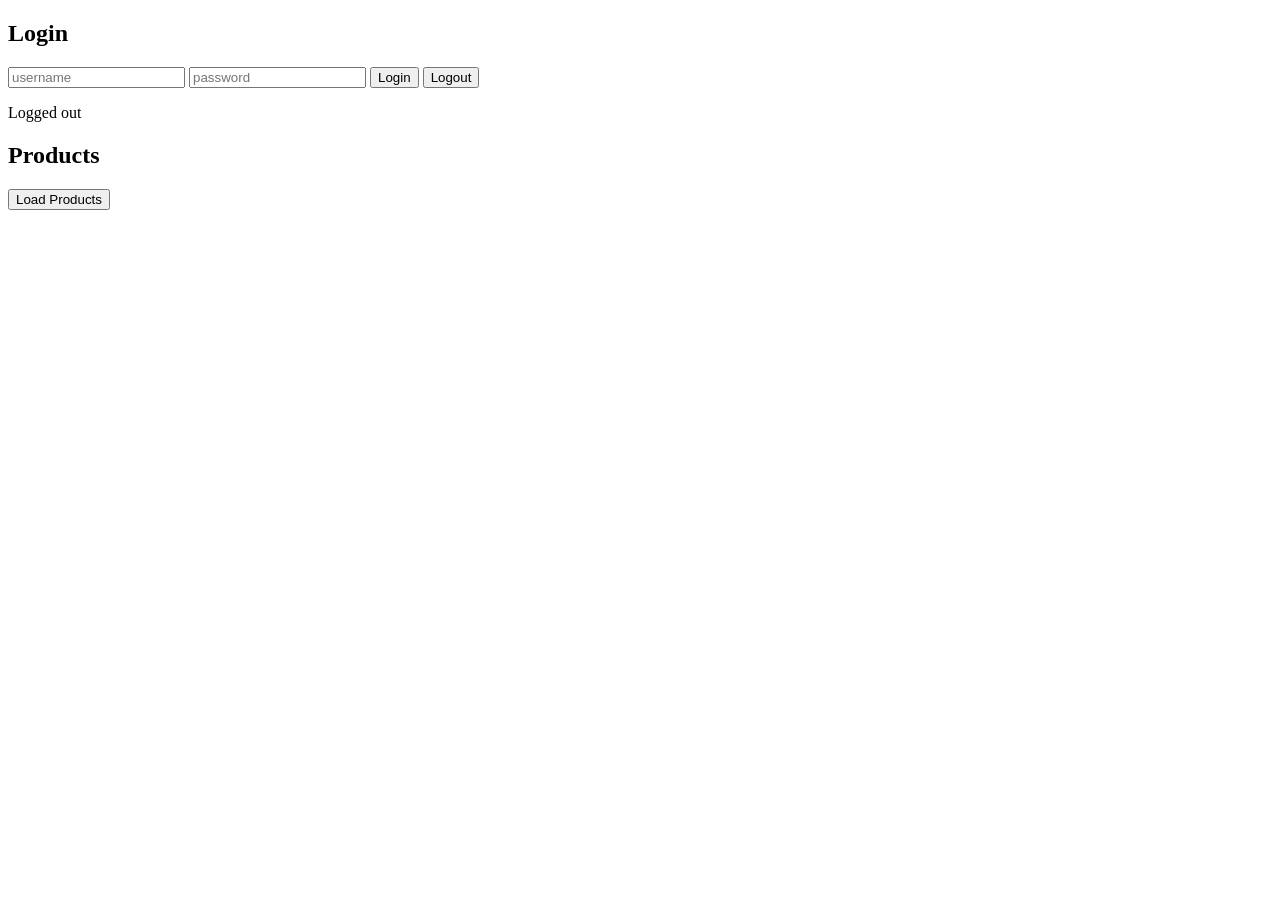
==== inventory-frontend/index.html @ 8918d330 "Updating" ====
<!DOCTYPE html>
<html>
<head>
    <title>Inventory App</title>
</head>
<body>

<h2>Login</h2>
<input id="username" placeholder="username">
<input id="password" placeholder="password" type="password">
<button onclick="login()">Login</button>
<button onclick="logout()">Logout</button>


<p id="status"></p>

<div id="productSection">
    <h2>Products</h2>

    <div id="adminControls">
        <h3>Create Product</h3>
        <input id="name" placeholder="Name">
        <input id="price" placeholder="Price" type="number">
        <input id="quantity" placeholder="Quantity" type="number">
        <button onclick="createProduct()">Create</button>
    </div>

    <button onclick="getProducts()">Load Products</button>
    <ul id="products"></ul>
</div>

<script>
    let token = localStorage.getItem("token") || "";

    if (token) {
        document.getElementById("status").innerText = "Already logged in";
    } else {
        document.getElementById("status").innerText = "Logged out";
    }

    updateUIForRole();

    // LOGIN
    async function login() {
        const res = await fetch("https://inventory-management-api-4lge.onrender.com/auth/login", {
            method: "POST",
            headers: {"Content-Type": "application/json"},
            body: JSON.stringify({
                username: document.getElementById("username").value,
                password: document.getElementById("password").value
            })
        });

        const data = await res.json();

        if (data.token) {
            token = data.token;
            localStorage.setItem("token", token);
            document.getElementById("status").innerText = "Logged in";
            console.log("Token:", token);

            updateUIForRole();
            getProducts();
        }
    }

    function logout() {
        localStorage.removeItem("token");
        token = "";
        document.getElementById("status").innerText = "Logged out";


        document.getElementById("products").innerHTML = "";
    }

    // GET PRODUCTS
    async function getProducts() {
        const res = await fetch("https://inventory-management-api-4lge.onrender.com/products", {
            headers: {
                "Authorization": "Bearer " + token
            }
        });

        if (res.status === 401 || res.status === 403) {
            alert("Unauthorized");
            return;
        }

        const data = await res.json();

        const list = document.getElementById("products");
        list.innerHTML = "";

        const role = getRoleFromToken();

        data.forEach(p => {
            const li = document.createElement("li");

            let deleteButton = "";

            if (role === "ROLE_ADMIN") {
                deleteButton = `<button onclick="deleteProduct(${p.id})">Delete</button>`;
            }

            li.innerHTML = `
                <strong>${p.name}</strong><br>
                ID: ${p.id}<br>
                Price: $${p.price}<br>
                Quantity: ${p.quantity}<br>
                ${deleteButton}
                <hr>
            `;

            list.appendChild(li);
        });
    }

    async function createProduct() {
        const res = await fetch("https://inventory-management-api-4lge.onrender.com/products", {
            method: "POST",
            headers: {
                "Content-Type": "application/json",
                "Authorization": "Bearer " + token
            },
            body: JSON.stringify({
                name: document.getElementById("name").value,
                price: parseFloat(document.getElementById("price").value),
                quantity: parseInt(document.getElementById("quantity").value)
            })
        });

        if (res.ok) {
            alert("Product created");
            getProducts(); // refresh list
        } else {
            alert("Failed to create");
        }
    }

    async function deleteProduct(id) {
        const res = await fetch(`https://inventory-management-api-4lge.onrender.com/products/${id}`, {
            method: "DELETE",
            headers: {
                "Authorization": "Bearer " + token
            }
        });

        if (res.ok) {
            alert("Deleted");
            getProducts();
        } else {
            alert("Delete failed");
        }
    }

    function getRoleFromToken() {
        if (!token) return null;

        const payload = JSON.parse(atob(token.split('.')[1]));
        return payload.role;
    }

    function updateUIForRole() {
        const role = getRoleFromToken();
        const controls = document.getElementById("adminControls");

        if (role === "ROLE_ADMIN") {
            controls.style.display = "block";
        } else {
            controls.style.display = "none";
        }
    }
</script>

</body>
</html>
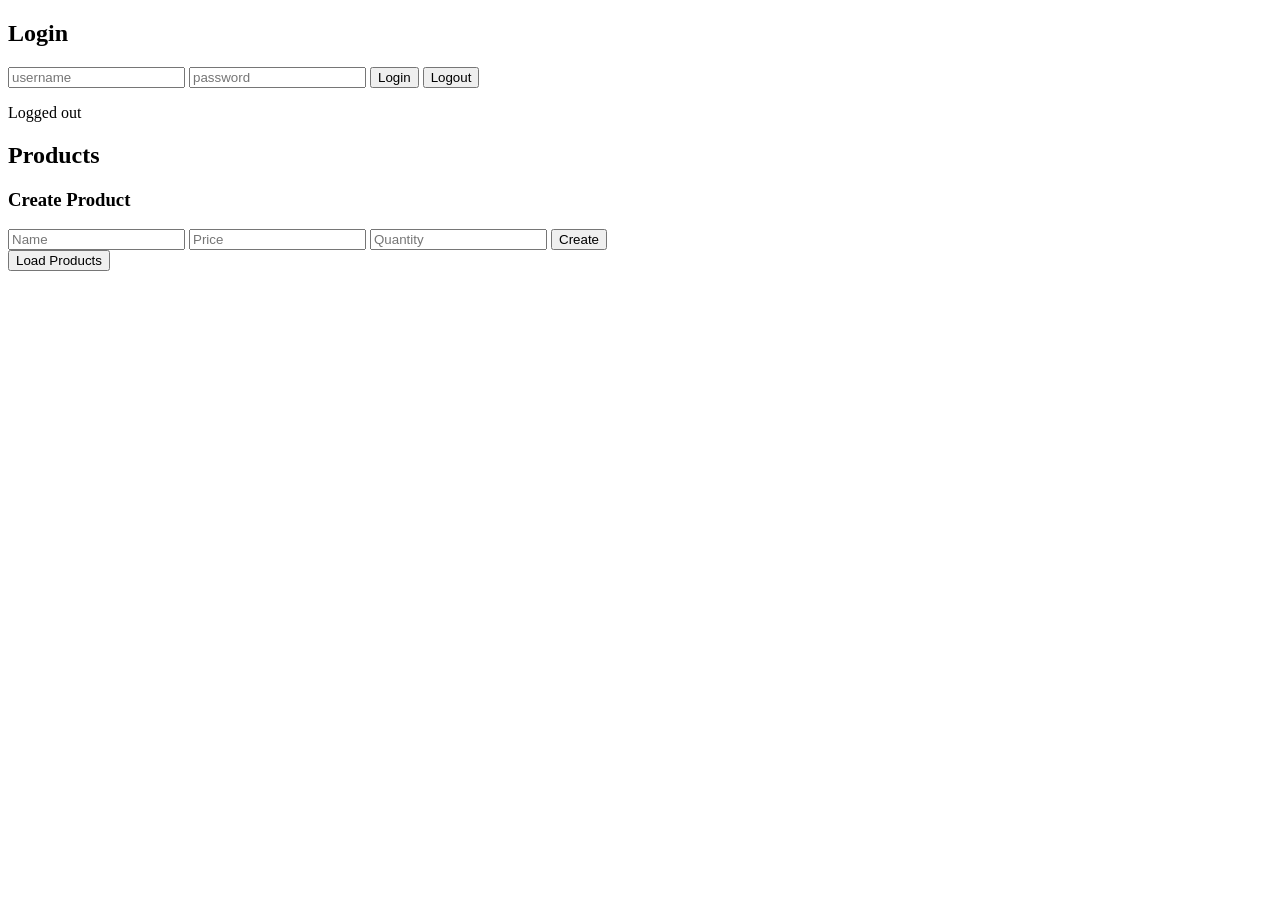
==== commit f5ce699a: "Updated hard coded domain" ====
--- a/inventory-frontend/index.html
+++ b/inventory-frontend/index.html
@@ -38,11 +38,11 @@
         document.getElementById("status").innerText = "Logged out";
     }
 
-    updateUIForRole();
+    const BASE_URL = "https://inventory-management-api-4lge.onrender.com";
 
     // LOGIN
     async function login() {
-        const res = await fetch("https://inventory-management-api-4lge.onrender.com/auth/login", {
+        const res = await fetch(`${BASE_URL}/auth/login`, {
             method: "POST",
             headers: {"Content-Type": "application/json"},
             body: JSON.stringify({
@@ -75,7 +75,7 @@
 
     // GET PRODUCTS
     async function getProducts() {
-        const res = await fetch("https://inventory-management-api-4lge.onrender.com/products", {
+        const res = await fetch(`${BASE_URL}/products`, {
             headers: {
                 "Authorization": "Bearer " + token
             }
@@ -87,6 +87,8 @@
         }
 
         const data = await res.json();
+
+        console.log("DATA:", data);
 
         const list = document.getElementById("products");
         list.innerHTML = "";
@@ -116,7 +118,7 @@
     }
 
     async function createProduct() {
-        const res = await fetch("https://inventory-management-api-4lge.onrender.com/products", {
+        const res = await fetch(`${BASE_URL}/products`, {
             method: "POST",
             headers: {
                 "Content-Type": "application/json",
@@ -138,7 +140,7 @@
     }
 
     async function deleteProduct(id) {
-        const res = await fetch(`https://inventory-management-api-4lge.onrender.com/products/${id}`, {
+        const res = await fetch(`${BASE_URL}/products/${id}`, {
             method: "DELETE",
             headers: {
                 "Authorization": "Bearer " + token
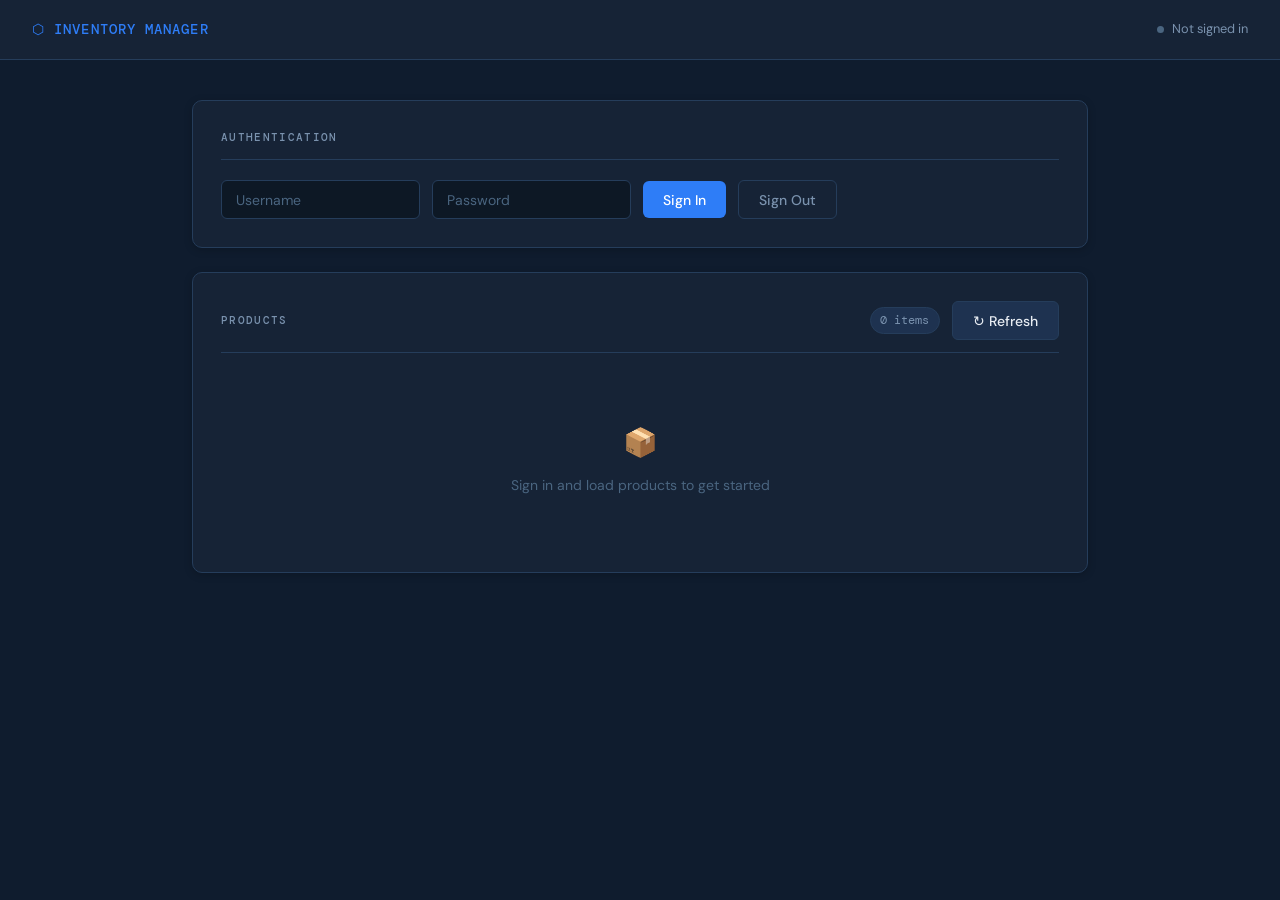
==== commit 078f3134: "Overhauled frontend: Minimal Design" ====
--- a/inventory-frontend/index.html
+++ b/inventory-frontend/index.html
@@ -1,118 +1,538 @@
 <!DOCTYPE html>
 <html>
 <head>
-    <title>Inventory App</title>
+    <title>Inventory Manager</title>
+    <link href="https://fonts.googleapis.com/css2?family=DM+Sans:wght@300;400;500;600&family=DM+Mono:wght@400;500&display=swap"
+          rel="stylesheet">
+    <style>
+        *, *::before, *::after {
+            box-sizing: border-box;
+            margin: 0;
+            padding: 0;
+        }
+
+        :root {
+            --navy: #0f1c2e;
+            --navy-mid: #162336;
+            --navy-light: #1e3250;
+            --border: #253d5b;
+            --accent: #2e7df7;
+            --accent-hover: #1a6be0;
+            --accent-soft: rgba(46, 125, 247, 0.1);
+            --text: #e8edf3;
+            --text-muted: #7a92ae;
+            --text-dim: #4a6580;
+            --danger: #e05252;
+            --danger-soft: rgba(224, 82, 82, 0.1);
+            --success: #3ecf8e;
+            --white: #ffffff;
+            --input-bg: #0d1825;
+            --shadow: 0 4px 24px rgba(0, 0, 0, 0.4);
+            --shadow-sm: 0 2px 8px rgba(0, 0, 0, 0.2);
+        }
+
+        body {
+            font-family: 'DM Sans', sans-serif;
+            background-color: var(--navy);
+            color: var(--text);
+            min-height: 100vh;
+            line-height: 1.6;
+        }
+
+        /* TOP NAV */
+        header {
+            background: var(--navy-mid);
+            border-bottom: 1px solid var(--border);
+            padding: 0 2rem;
+            display: flex;
+            align-items: center;
+            justify-content: space-between;
+            height: 60px;
+            position: sticky;
+            top: 0;
+            z-index: 100;
+        }
+
+        .brand {
+            font-family: 'DM Mono', monospace;
+            font-size: 0.85rem;
+            font-weight: 500;
+            color: var(--accent);
+            letter-spacing: 0.08em;
+            text-transform: uppercase;
+        }
+
+        .nav-status {
+            display: flex;
+            align-items: center;
+            gap: 0.5rem;
+            font-size: 0.8rem;
+            color: var(--text-muted);
+        }
+
+        .status-dot {
+            width: 7px;
+            height: 7px;
+            border-radius: 50%;
+            background: var(--text-dim);
+            transition: background 0.3s;
+        }
+
+        .status-dot.active {
+            background: var(--success);
+        }
+
+        /* MAIN LAYOUT */
+        main {
+            max-width: 960px;
+            margin: 0 auto;
+            padding: 2.5rem 2rem;
+        }
+
+        /* CARD */
+        .card {
+            background: var(--navy-mid);
+            border: 1px solid var(--border);
+            border-radius: 10px;
+            padding: 1.75rem;
+            margin-bottom: 1.5rem;
+            box-shadow: var(--shadow-sm);
+        }
+
+        .card-title {
+            font-size: 0.7rem;
+            font-family: 'DM Mono', monospace;
+            font-weight: 500;
+            color: var(--text-muted);
+            letter-spacing: 0.12em;
+            text-transform: uppercase;
+            margin-bottom: 1.25rem;
+            padding-bottom: 0.75rem;
+            border-bottom: 1px solid var(--border);
+        }
+
+        /* FORM ELEMENTS */
+        .form-row {
+            display: flex;
+            gap: 0.75rem;
+            align-items: center;
+            flex-wrap: wrap;
+        }
+
+        input {
+            background: var(--input-bg);
+            border: 1px solid var(--border);
+            border-radius: 6px;
+            color: var(--text);
+            font-family: 'DM Sans', sans-serif;
+            font-size: 0.875rem;
+            padding: 0.6rem 0.875rem;
+            outline: none;
+            transition: border-color 0.2s, box-shadow 0.2s;
+            min-width: 140px;
+        }
+
+        input::placeholder {
+            color: var(--text-dim);
+        }
+
+        input:focus {
+            border-color: var(--accent);
+            box-shadow: 0 0 0 3px var(--accent-soft);
+        }
+
+        /* BUTTONS */
+        button {
+            font-family: 'DM Sans', sans-serif;
+            font-size: 0.875rem;
+            font-weight: 500;
+            border: none;
+            border-radius: 6px;
+            cursor: pointer;
+            padding: 0.6rem 1.25rem;
+            transition: all 0.15s;
+            white-space: nowrap;
+        }
+
+        .btn-primary {
+            background: var(--accent);
+            color: var(--white);
+        }
+
+        .btn-primary:hover {
+            background: var(--accent-hover);
+            transform: translateY(-1px);
+            box-shadow: 0 4px 12px rgba(46, 125, 247, 0.3);
+        }
+
+        .btn-secondary {
+            background: var(--navy-light);
+            color: var(--text);
+            border: 1px solid var(--border);
+        }
+
+        .btn-secondary:hover {
+            background: var(--border);
+            transform: translateY(-1px);
+        }
+
+        .btn-danger {
+            background: var(--danger-soft);
+            color: var(--danger);
+            border: 1px solid rgba(224, 82, 82, 0.2);
+            padding: 0.35rem 0.75rem;
+            font-size: 0.78rem;
+        }
+
+        .btn-danger:hover {
+            background: var(--danger);
+            color: var(--white);
+        }
+
+        .btn-ghost {
+            background: transparent;
+            color: var(--text-muted);
+            border: 1px solid var(--border);
+        }
+
+        .btn-ghost:hover {
+            color: var(--danger);
+            border-color: var(--danger);
+        }
+
+        /* PRODUCT TABLE */
+        .product-header {
+            display: flex;
+            align-items: center;
+            justify-content: space-between;
+            margin-bottom: 1.25rem;
+            padding-bottom: 0.75rem;
+            border-bottom: 1px solid var(--border);
+        }
+
+        .product-header .card-title {
+            margin-bottom: 0;
+            padding-bottom: 0;
+            border-bottom: none;
+        }
+
+        .product-count {
+            font-family: 'DM Mono', monospace;
+            font-size: 0.75rem;
+            color: var(--text-muted);
+            background: var(--navy-light);
+            padding: 0.2rem 0.6rem;
+            border-radius: 20px;
+            border: 1px solid var(--border);
+        }
+
+        #products {
+            list-style: none;
+        }
+
+        .product-item {
+            display: grid;
+            grid-template-columns: 1fr auto auto auto auto;
+            align-items: center;
+            gap: 1rem;
+            padding: 0.875rem 1rem;
+            border-radius: 7px;
+            border: 1px solid transparent;
+            transition: all 0.15s;
+            margin-bottom: 0.4rem;
+        }
+
+        .product-item:hover {
+            background: var(--navy-light);
+            border-color: var(--border);
+        }
+
+        .product-name {
+            font-weight: 500;
+            font-size: 0.9rem;
+            color: var(--text);
+        }
+
+        .product-id {
+            font-family: 'DM Mono', monospace;
+            font-size: 0.72rem;
+            color: var(--text-dim);
+        }
+
+        .product-meta {
+            font-size: 0.8rem;
+            color: var(--text-muted);
+            font-family: 'DM Mono', monospace;
+            text-align: right;
+        }
+
+        .product-price {
+            color: var(--success);
+            font-weight: 500;
+        }
+
+        .product-qty {
+            color: var(--text-muted);
+        }
+
+        .product-category {
+            font-size: 0.72rem;
+            background: var(--accent-soft);
+            color: var(--accent);
+            padding: 0.2rem 0.6rem;
+            border-radius: 20px;
+            border: 1px solid rgba(46, 125, 247, 0.2);
+            white-space: nowrap;
+        }
+
+        /* EMPTY STATE */
+        .empty-state {
+            text-align: center;
+            padding: 3rem 1rem;
+            color: var(--text-dim);
+            font-size: 0.875rem;
+        }
+
+        .empty-state span {
+            display: block;
+            font-size: 1.75rem;
+            margin-bottom: 0.5rem;
+        }
+
+        /* DIVIDER */
+        .divider {
+            height: 1px;
+            background: var(--border);
+            margin: 1.5rem 0;
+        }
+
+        /* ADMIN BADGE */
+        .admin-badge {
+            font-size: 0.68rem;
+            font-family: 'DM Mono', monospace;
+            background: rgba(255, 180, 0, 0.1);
+            color: #f5a623;
+            border: 1px solid rgba(245, 166, 35, 0.25);
+            padding: 0.15rem 0.5rem;
+            border-radius: 4px;
+            letter-spacing: 0.06em;
+            text-transform: uppercase;
+        }
+
+        /* TOAST */
+        #toast {
+            position: fixed;
+            bottom: 2rem;
+            right: 2rem;
+            background: var(--navy-light);
+            border: 1px solid var(--border);
+            border-radius: 8px;
+            padding: 0.75rem 1.25rem;
+            font-size: 0.85rem;
+            color: var(--text);
+            box-shadow: var(--shadow);
+            opacity: 0;
+            transform: translateY(10px);
+            transition: all 0.25s;
+            pointer-events: none;
+            z-index: 999;
+        }
+
+        #toast.show {
+            opacity: 1;
+            transform: translateY(0);
+        }
+
+        #toast.success {
+            border-left: 3px solid var(--success);
+        }
+
+        #toast.error {
+            border-left: 3px solid var(--danger);
+        }
+
+        /* RESPONSIVE */
+        @media (max-width: 600px) {
+            .product-item {
+                grid-template-columns: 1fr auto;
+            }
+
+            .product-meta {
+                display: none;
+            }
+
+            .form-row {
+                flex-direction: column;
+                align-items: stretch;
+            }
+
+            input {
+                min-width: unset;
+                width: 100%;
+            }
+        }
+    </style>
 </head>
 <body>
 
-<h2>Login</h2>
-<input id="username" placeholder="username">
-<input id="password" placeholder="password" type="password">
-<button onclick="login()">Login</button>
-<button onclick="logout()">Logout</button>
-
-
-<p id="status"></p>
-
-<div id="productSection">
-    <h2>Products</h2>
-
-    <div id="adminControls">
-        <h3>Create Product</h3>
-        <input id="name" placeholder="Name">
-        <input id="price" placeholder="Price" type="number">
-        <input id="quantity" placeholder="Quantity" type="number">
-        <button onclick="createProduct()">Create</button>
+<header>
+    <div class="brand">⬡ Inventory Manager</div>
+    <div class="nav-status">
+        <div class="status-dot" id="statusDot"></div>
+        <span id="status">Not signed in</span>
     </div>
-
-    <button onclick="getProducts()">Load Products</button>
-    <ul id="products"></ul>
-</div>
+</header>
+
+<main>
+
+    <!-- AUTH CARD -->
+    <div class="card">
+        <div class="card-title">Authentication</div>
+        <div class="form-row">
+            <input autocomplete="username" id="username" placeholder="Username">
+            <input autocomplete="current-password" id="password" placeholder="Password" type="password">
+            <button class="btn-primary" onclick="login()">Sign In</button>
+            <button class="btn-ghost" onclick="logout()">Sign Out</button>
+        </div>
+    </div>
+
+    <!-- ADMIN: CREATE PRODUCT -->
+    <div class="card" id="adminControls" style="display:none;">
+        <div class="card-title">Create Product <span class="admin-badge">Admin</span></div>
+        <div class="form-row">
+            <input id="name" placeholder="Product name">
+            <input id="price" placeholder="Price" type="number">
+            <input id="quantity" placeholder="Quantity" type="number">
+            <button class="btn-primary" onclick="createProduct()">Add Product</button>
+        </div>
+    </div>
+
+    <!-- PRODUCTS CARD -->
+    <div class="card">
+        <div class="product-header">
+            <div class="card-title">Products</div>
+            <div style="display:flex;align-items:center;gap:0.75rem;">
+                <span class="product-count" id="productCount">0 items</span>
+                <button class="btn-secondary" onclick="getProducts()">↻ Refresh</button>
+            </div>
+        </div>
+        <ul id="products">
+            <div class="empty-state">
+                <span>📦</span>
+                Sign in and load products to get started
+            </div>
+        </ul>
+    </div>
+
+</main>
+
+<div id="toast"></div>
 
 <script>
+    const BASE_URL = "https://inventory-management-api-4lge.onrender.com";
+
     let token = localStorage.getItem("token") || "";
 
+    function showToast(msg, type = "success") {
+        const toast = document.getElementById("toast");
+        toast.textContent = msg;
+        toast.className = `show ${type}`;
+        setTimeout(() => toast.className = "", 3000);
+    }
+
+    function setStatus(loggedIn) {
+        const dot = document.getElementById("statusDot");
+        const status = document.getElementById("status");
+        if (loggedIn) {
+            dot.classList.add("active");
+            const role = getRoleFromToken();
+            status.textContent = role === "ROLE_ADMIN" ? "Signed in · Admin" : "Signed in";
+        } else {
+            dot.classList.remove("active");
+            status.textContent = "Not signed in";
+        }
+    }
+
     if (token) {
-        document.getElementById("status").innerText = "Already logged in";
-    } else {
-        document.getElementById("status").innerText = "Logged out";
-    }
-
-    const BASE_URL = "https://inventory-management-api-4lge.onrender.com";
-
-    // LOGIN
+        setStatus(true);
+        updateUIForRole();
+        getProducts();
+    }
+
     async function login() {
-        const res = await fetch(`${BASE_URL}/auth/login`, {
-            method: "POST",
-            headers: {"Content-Type": "application/json"},
-            body: JSON.stringify({
-                username: document.getElementById("username").value,
-                password: document.getElementById("password").value
-            })
-        });
-
-        const data = await res.json();
-
-        if (data.token) {
-            token = data.token;
-            localStorage.setItem("token", token);
-            document.getElementById("status").innerText = "Logged in";
-            console.log("Token:", token);
-
-            updateUIForRole();
-            getProducts();
+        try {
+            const res = await fetch(`${BASE_URL}/auth/login`, {
+                method: "POST",
+                headers: {"Content-Type": "application/json"},
+                body: JSON.stringify({
+                    username: document.getElementById("username").value,
+                    password: document.getElementById("password").value
+                })
+            });
+
+            const data = await res.json();
+
+            if (data.token) {
+                token = data.token;
+                localStorage.setItem("token", token);
+                setStatus(true);
+                updateUIForRole();
+                getProducts();
+                showToast("Signed in successfully");
+            } else {
+                showToast("Invalid credentials", "error");
+            }
+        } catch (e) {
+            showToast("Login failed", "error");
         }
     }
 
     function logout() {
         localStorage.removeItem("token");
         token = "";
-        document.getElementById("status").innerText = "Logged out";
-
-
-        document.getElementById("products").innerHTML = "";
-    }
-
-    // GET PRODUCTS
+        setStatus(false);
+        document.getElementById("products").innerHTML = `
+            <div class="empty-state"><span>📦</span>Sign in and load products to get started</div>`;
+        document.getElementById("productCount").textContent = "0 items";
+        document.getElementById("adminControls").style.display = "none";
+        showToast("Signed out");
+    }
+
     async function getProducts() {
         const res = await fetch(`${BASE_URL}/products`, {
-            headers: {
-                "Authorization": "Bearer " + token
-            }
+            headers: {"Authorization": "Bearer " + token}
         });
 
         if (res.status === 401 || res.status === 403) {
-            alert("Unauthorized");
+            showToast("Unauthorized", "error");
             return;
         }
 
         const data = await res.json();
-
-        console.log("DATA:", data);
-
         const list = document.getElementById("products");
+        const role = getRoleFromToken();
+
+        document.getElementById("productCount").textContent = `${data.length} item${data.length !== 1 ? "s" : ""}`;
+
+        if (data.length === 0) {
+            list.innerHTML = `<div class="empty-state"><span>📦</span>No products found</div>`;
+            return;
+        }
+
         list.innerHTML = "";
-
-        const role = getRoleFromToken();
-
         data.forEach(p => {
             const li = document.createElement("li");
-
-            let deleteButton = "";
-
-            if (role === "ROLE_ADMIN") {
-                deleteButton = `<button onclick="deleteProduct(${p.id})">Delete</button>`;
-            }
-
+            li.className = "product-item";
             li.innerHTML = `
-                <strong>${p.name}</strong><br>
-                ID: ${p.id}<br>
-                Price: $${p.price}<br>
-                Quantity: ${p.quantity}<br>
-                ${deleteButton}
-                <hr>
+                <div>
+                    <div class="product-name">${p.name}</div>
+                    <div class="product-id">#${p.id}</div>
+                </div>
+                <span class="product-category">${p.categoryName || "Uncategorized"}</span>
+                <div class="product-meta product-price">$${p.price.toFixed(2)}</div>
+                <div class="product-meta product-qty">Qty: ${p.quantity}</div>
+                ${role === "ROLE_ADMIN" ? `<button class="btn-danger" onclick="deleteProduct(${p.id})">Delete</button>` : "<div></div>"}
             `;
-
             list.appendChild(li);
         });
     }
@@ -132,45 +552,40 @@
         });
 
         if (res.ok) {
-            alert("Product created");
-            getProducts(); // refresh list
+            showToast("Product created");
+            document.getElementById("name").value = "";
+            document.getElementById("price").value = "";
+            document.getElementById("quantity").value = "";
+            getProducts();
         } else {
-            alert("Failed to create");
+            showToast("Failed to create product", "error");
         }
     }
 
     async function deleteProduct(id) {
         const res = await fetch(`${BASE_URL}/products/${id}`, {
             method: "DELETE",
-            headers: {
-                "Authorization": "Bearer " + token
-            }
+            headers: {"Authorization": "Bearer " + token}
         });
 
         if (res.ok) {
-            alert("Deleted");
+            showToast("Product deleted");
             getProducts();
         } else {
-            alert("Delete failed");
+            showToast("Delete failed", "error");
         }
     }
 
     function getRoleFromToken() {
         if (!token) return null;
-
         const payload = JSON.parse(atob(token.split('.')[1]));
         return payload.role;
     }
 
     function updateUIForRole() {
         const role = getRoleFromToken();
-        const controls = document.getElementById("adminControls");
-
-        if (role === "ROLE_ADMIN") {
-            controls.style.display = "block";
-        } else {
-            controls.style.display = "none";
-        }
+        document.getElementById("adminControls").style.display =
+            role === "ROLE_ADMIN" ? "block" : "none";
     }
 </script>
 
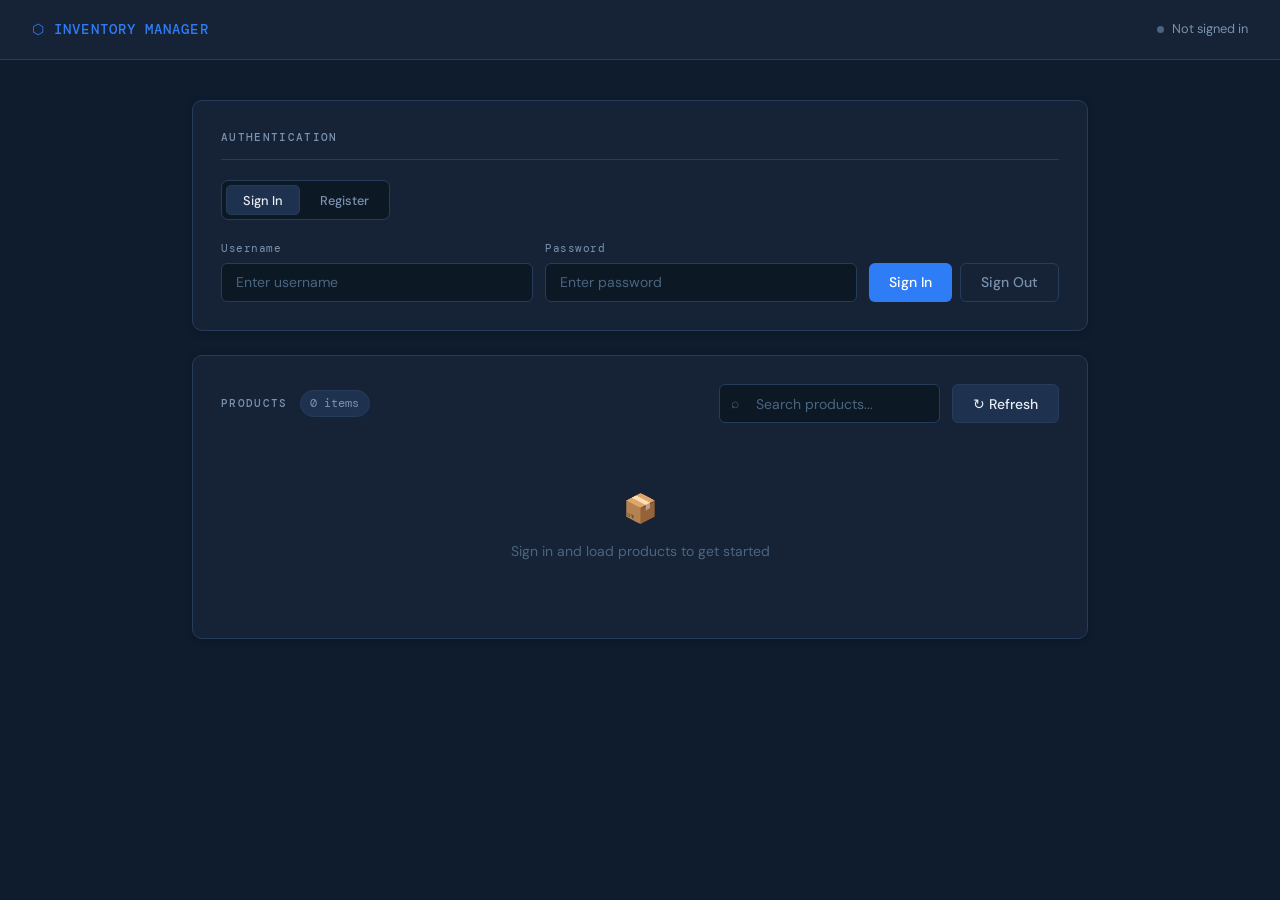
==== commit 7094f506: "- Addition to functionality(Buttons, Smooth UX) - Next fix: Frontend code structure(HTML, CSS, JS mi" ====
--- a/inventory-frontend/index.html
+++ b/inventory-frontend/index.html
@@ -25,6 +25,8 @@
             --danger: #e05252;
             --danger-soft: rgba(224, 82, 82, 0.1);
             --success: #3ecf8e;
+            --warning: #f5a623;
+            --warning-soft: rgba(245, 166, 35, 0.1);
             --white: #ffffff;
             --input-bg: #0d1825;
             --shadow: 0 4px 24px rgba(0, 0, 0, 0.4);
@@ -89,6 +91,45 @@
             padding: 2.5rem 2rem;
         }
 
+        /* AUTH TABS */
+        .tabs {
+            display: flex;
+            gap: 0.25rem;
+            margin-bottom: 1.25rem;
+            background: var(--input-bg);
+            border: 1px solid var(--border);
+            border-radius: 7px;
+            padding: 0.25rem;
+            width: fit-content;
+        }
+
+        .tab {
+            font-family: 'DM Sans', sans-serif;
+            font-size: 0.8rem;
+            font-weight: 500;
+            padding: 0.35rem 1rem;
+            border-radius: 5px;
+            border: none;
+            cursor: pointer;
+            background: transparent;
+            color: var(--text-muted);
+            transition: all 0.15s;
+        }
+
+        .tab.active {
+            background: var(--navy-light);
+            color: var(--text);
+            border: 1px solid var(--border);
+        }
+
+        .tab-panel {
+            display: none;
+        }
+
+        .tab-panel.active {
+            display: block;
+        }
+
         /* CARD */
         .card {
             background: var(--navy-mid);
@@ -109,17 +150,35 @@
             margin-bottom: 1.25rem;
             padding-bottom: 0.75rem;
             border-bottom: 1px solid var(--border);
-        }
-
-        /* FORM ELEMENTS */
+            display: flex;
+            align-items: center;
+            gap: 0.5rem;
+        }
+
+        /* FORM */
         .form-row {
             display: flex;
             gap: 0.75rem;
-            align-items: center;
+            align-items: flex-end;
             flex-wrap: wrap;
         }
 
-        input {
+        .form-group {
+            display: flex;
+            flex-direction: column;
+            gap: 0.3rem;
+            flex: 1;
+            min-width: 130px;
+        }
+
+        .form-label {
+            font-size: 0.7rem;
+            color: var(--text-muted);
+            font-family: 'DM Mono', monospace;
+            letter-spacing: 0.05em;
+        }
+
+        input, select {
             background: var(--input-bg);
             border: 1px solid var(--border);
             border-radius: 6px;
@@ -129,16 +188,41 @@
             padding: 0.6rem 0.875rem;
             outline: none;
             transition: border-color 0.2s, box-shadow 0.2s;
-            min-width: 140px;
+            width: 100%;
+        }
+
+        select option {
+            background: var(--navy-mid);
         }
 
         input::placeholder {
             color: var(--text-dim);
         }
 
-        input:focus {
+        input:focus, select:focus {
             border-color: var(--accent);
             box-shadow: 0 0 0 3px var(--accent-soft);
+        }
+
+        /* SEARCH */
+        .search-wrap {
+            position: relative;
+            flex: 1;
+            min-width: 180px;
+        }
+
+        .search-wrap input {
+            padding-left: 2.25rem;
+        }
+
+        .search-icon {
+            position: absolute;
+            left: 0.75rem;
+            top: 50%;
+            transform: translateY(-50%);
+            color: var(--text-dim);
+            pointer-events: none;
+            font-size: 0.9rem;
         }
 
         /* BUTTONS */
@@ -176,6 +260,30 @@
             transform: translateY(-1px);
         }
 
+        .btn-ghost {
+            background: transparent;
+            color: var(--text-muted);
+            border: 1px solid var(--border);
+        }
+
+        .btn-ghost:hover {
+            color: var(--danger);
+            border-color: var(--danger);
+        }
+
+        .btn-warning {
+            background: var(--warning-soft);
+            color: var(--warning);
+            border: 1px solid rgba(245, 166, 35, 0.2);
+            padding: 0.35rem 0.75rem;
+            font-size: 0.78rem;
+        }
+
+        .btn-warning:hover {
+            background: var(--warning);
+            color: var(--navy);
+        }
+
         .btn-danger {
             background: var(--danger-soft);
             color: var(--danger);
@@ -189,25 +297,27 @@
             color: var(--white);
         }
 
-        .btn-ghost {
-            background: transparent;
-            color: var(--text-muted);
-            border: 1px solid var(--border);
-        }
-
-        .btn-ghost:hover {
-            color: var(--danger);
-            border-color: var(--danger);
-        }
-
-        /* PRODUCT TABLE */
+        .btn-success {
+            background: rgba(62, 207, 142, 0.1);
+            color: var(--success);
+            border: 1px solid rgba(62, 207, 142, 0.2);
+            padding: 0.35rem 0.75rem;
+            font-size: 0.78rem;
+        }
+
+        .btn-success:hover {
+            background: var(--success);
+            color: var(--navy);
+        }
+
+        /* PRODUCT LIST */
         .product-header {
             display: flex;
             align-items: center;
             justify-content: space-between;
-            margin-bottom: 1.25rem;
-            padding-bottom: 0.75rem;
-            border-bottom: 1px solid var(--border);
+            margin-bottom: 1rem;
+            gap: 1rem;
+            flex-wrap: wrap;
         }
 
         .product-header .card-title {
@@ -230,21 +340,30 @@
             list-style: none;
         }
 
+        /* Each product is a wrapper with row + collapsible edit panel */
         .product-item {
+            border-radius: 7px;
+            border: 1px solid transparent;
+            transition: border-color 0.15s;
+            margin-bottom: 0.4rem;
+            overflow: hidden;
+        }
+
+        .product-item:hover {
+            border-color: var(--border);
+        }
+
+        .product-row {
             display: grid;
-            grid-template-columns: 1fr auto auto auto auto;
+            grid-template-columns: 1fr auto auto auto auto auto;
             align-items: center;
             gap: 1rem;
             padding: 0.875rem 1rem;
-            border-radius: 7px;
-            border: 1px solid transparent;
-            transition: all 0.15s;
-            margin-bottom: 0.4rem;
-        }
-
-        .product-item:hover {
+            transition: background 0.15s;
+        }
+
+        .product-item:hover .product-row {
             background: var(--navy-light);
-            border-color: var(--border);
         }
 
         .product-name {
@@ -269,10 +388,6 @@
         .product-price {
             color: var(--success);
             font-weight: 500;
-        }
-
-        .product-qty {
-            color: var(--text-muted);
         }
 
         .product-category {
@@ -285,6 +400,27 @@
             white-space: nowrap;
         }
 
+        /* INLINE EDIT PANEL */
+        .edit-panel {
+            display: none;
+            background: var(--input-bg);
+            border-top: 1px solid var(--border);
+            padding: 1rem;
+            gap: 0.75rem;
+            flex-wrap: wrap;
+            align-items: flex-end;
+        }
+
+        .edit-panel.open {
+            display: flex;
+        }
+
+        .edit-panel input,
+        .edit-panel select {
+            font-size: 0.82rem;
+            padding: 0.5rem 0.75rem;
+        }
+
         /* EMPTY STATE */
         .empty-state {
             text-align: center;
@@ -299,19 +435,12 @@
             margin-bottom: 0.5rem;
         }
 
-        /* DIVIDER */
-        .divider {
-            height: 1px;
-            background: var(--border);
-            margin: 1.5rem 0;
-        }
-
         /* ADMIN BADGE */
         .admin-badge {
             font-size: 0.68rem;
             font-family: 'DM Mono', monospace;
-            background: rgba(255, 180, 0, 0.1);
-            color: #f5a623;
+            background: var(--warning-soft);
+            color: var(--warning);
             border: 1px solid rgba(245, 166, 35, 0.25);
             padding: 0.15rem 0.5rem;
             border-radius: 4px;
@@ -351,24 +480,23 @@
             border-left: 3px solid var(--danger);
         }
 
+        #toast.info {
+            border-left: 3px solid var(--accent);
+        }
+
         /* RESPONSIVE */
-        @media (max-width: 600px) {
-            .product-item {
+        @media (max-width: 640px) {
+            .product-row {
                 grid-template-columns: 1fr auto;
             }
 
-            .product-meta {
+            .product-meta, .product-category {
                 display: none;
             }
 
             .form-row {
                 flex-direction: column;
                 align-items: stretch;
-            }
-
-            input {
-                min-width: unset;
-                width: 100%;
             }
         }
     </style>
@@ -388,11 +516,45 @@
     <!-- AUTH CARD -->
     <div class="card">
         <div class="card-title">Authentication</div>
-        <div class="form-row">
-            <input autocomplete="username" id="username" placeholder="Username">
-            <input autocomplete="current-password" id="password" placeholder="Password" type="password">
-            <button class="btn-primary" onclick="login()">Sign In</button>
-            <button class="btn-ghost" onclick="logout()">Sign Out</button>
+
+        <div class="tabs">
+            <button class="tab active" id="tab-login" onclick="switchTab('login')">Sign In</button>
+            <button class="tab" id="tab-register" onclick="switchTab('register')">Register</button>
+        </div>
+
+        <!-- LOGIN PANEL -->
+        <div class="tab-panel active" id="panel-login">
+            <div class="form-row">
+                <div class="form-group">
+                    <label class="form-label">Username</label>
+                    <input autocomplete="username" id="username" placeholder="Enter username">
+                </div>
+                <div class="form-group">
+                    <label class="form-label">Password</label>
+                    <input autocomplete="current-password" id="password" placeholder="Enter password" type="password">
+                </div>
+                <div style="display:flex;gap:0.5rem;">
+                    <button class="btn-primary" onclick="login()">Sign In</button>
+                    <button class="btn-ghost" onclick="logout()">Sign Out</button>
+                </div>
+            </div>
+        </div>
+
+        <!-- REGISTER PANEL -->
+        <div class="tab-panel" id="panel-register">
+            <div class="form-row">
+                <div class="form-group">
+                    <label class="form-label">Username</label>
+                    <input id="reg-username" placeholder="Choose a username">
+                </div>
+                <div class="form-group">
+                    <label class="form-label">Password</label>
+                    <input id="reg-password" placeholder="Choose a password" type="password">
+                </div>
+                <div>
+                    <button class="btn-primary" onclick="register()">Create Account</button>
+                </div>
+            </div>
         </div>
     </div>
 
@@ -400,19 +562,42 @@
     <div class="card" id="adminControls" style="display:none;">
         <div class="card-title">Create Product <span class="admin-badge">Admin</span></div>
         <div class="form-row">
-            <input id="name" placeholder="Product name">
-            <input id="price" placeholder="Price" type="number">
-            <input id="quantity" placeholder="Quantity" type="number">
-            <button class="btn-primary" onclick="createProduct()">Add Product</button>
+            <div class="form-group">
+                <label class="form-label">Name</label>
+                <input id="name" placeholder="Product name">
+            </div>
+            <div class="form-group">
+                <label class="form-label">Price</label>
+                <input id="price" placeholder="0.00" step="0.01" type="number">
+            </div>
+            <div class="form-group">
+                <label class="form-label">Quantity</label>
+                <input id="quantity" placeholder="0" type="number">
+            </div>
+            <div class="form-group">
+                <label class="form-label">Category</label>
+                <select id="categoryId">
+                    <option value="">Select category...</option>
+                </select>
+            </div>
+            <div>
+                <button class="btn-primary" onclick="createProduct()">Add Product</button>
+            </div>
         </div>
     </div>
 
     <!-- PRODUCTS CARD -->
     <div class="card">
         <div class="product-header">
-            <div class="card-title">Products</div>
             <div style="display:flex;align-items:center;gap:0.75rem;">
+                <div class="card-title" style="margin:0;padding:0;border:none;">Products</div>
                 <span class="product-count" id="productCount">0 items</span>
+            </div>
+            <div style="display:flex;gap:0.75rem;align-items:center;flex-wrap:wrap;">
+                <div class="search-wrap">
+                    <span class="search-icon">⌕</span>
+                    <input id="searchInput" oninput="handleSearch(this.value)" placeholder="Search products...">
+                </div>
                 <button class="btn-secondary" onclick="getProducts()">↻ Refresh</button>
             </div>
         </div>
@@ -431,8 +616,30 @@
 <script>
     const BASE_URL = "https://inventory-management-api-4lge.onrender.com";
 
+    const formatCurrency = (value) =>
+        new Intl.NumberFormat("en-US", {style: "currency", currency: "USD"}).format(value);
+
     let token = localStorage.getItem("token") || "";
-
+    let allCategories = [];
+    let searchTimeout = null;
+
+    // ── INIT ──────────────────────────────────────────────
+    if (token) {
+        setStatus(true);
+        updateUIForRole();
+        loadCategories();
+        getProducts();
+    }
+
+    // ── AUTH TABS ─────────────────────────────────────────
+    function switchTab(tab) {
+        ["login", "register"].forEach(t => {
+            document.getElementById(`tab-${t}`).classList.toggle("active", t === tab);
+            document.getElementById(`panel-${t}`).classList.toggle("active", t === tab);
+        });
+    }
+
+    // ── TOAST ─────────────────────────────────────────────
     function showToast(msg, type = "success") {
         const toast = document.getElementById("toast");
         toast.textContent = msg;
@@ -440,6 +647,7 @@
         setTimeout(() => toast.className = "", 3000);
     }
 
+    // ── STATUS ────────────────────────────────────────────
     function setStatus(loggedIn) {
         const dot = document.getElementById("statusDot");
         const status = document.getElementById("status");
@@ -453,12 +661,37 @@
         }
     }
 
-    if (token) {
-        setStatus(true);
-        updateUIForRole();
-        getProducts();
-    }
-
+    // ── REGISTER ──────────────────────────────────────────
+    async function register() {
+        const username = document.getElementById("reg-username").value.trim();
+        const password = document.getElementById("reg-password").value.trim();
+        if (!username || !password) {
+            showToast("Please fill in all fields", "error");
+            return;
+        }
+
+        try {
+            const res = await fetch(`${BASE_URL}/auth/register`, {
+                method: "POST",
+                headers: {"Content-Type": "application/json"},
+                body: JSON.stringify({username, password})
+            });
+
+            if (res.ok) {
+                showToast("Account created — you can now sign in");
+                document.getElementById("reg-username").value = "";
+                document.getElementById("reg-password").value = "";
+                switchTab("login");
+            } else {
+                const text = await res.text();
+                showToast(text || "Registration failed", "error");
+            }
+        } catch (e) {
+            showToast("Registration failed", "error");
+        }
+    }
+
+    // ── LOGIN ─────────────────────────────────────────────
     async function login() {
         try {
             const res = await fetch(`${BASE_URL}/auth/login`, {
@@ -477,6 +710,7 @@
                 localStorage.setItem("token", token);
                 setStatus(true);
                 updateUIForRole();
+                await loadCategories();
                 getProducts();
                 showToast("Signed in successfully");
             } else {
@@ -487,32 +721,76 @@
         }
     }
 
+    // ── LOGOUT ────────────────────────────────────────────
     function logout() {
         localStorage.removeItem("token");
         token = "";
+        allCategories = [];
         setStatus(false);
-        document.getElementById("products").innerHTML = `
-            <div class="empty-state"><span>📦</span>Sign in and load products to get started</div>`;
+        document.getElementById("products").innerHTML =
+            `<div class="empty-state"><span>📦</span>Sign in and load products to get started</div>`;
         document.getElementById("productCount").textContent = "0 items";
         document.getElementById("adminControls").style.display = "none";
         showToast("Signed out");
     }
 
-    async function getProducts() {
-        const res = await fetch(`${BASE_URL}/products`, {
+    // ── CATEGORIES ────────────────────────────────────────
+    async function loadCategories() {
+        try {
+            const res = await fetch(`${BASE_URL}/categories`, {
+                headers: {"Authorization": "Bearer " + token}
+            });
+            if (!res.ok) return;
+            allCategories = await res.json();
+
+            const select = document.getElementById("categoryId");
+            select.innerHTML = `<option value="">Select category...</option>`;
+            allCategories.forEach(c => {
+                const opt = document.createElement("option");
+                opt.value = c.id;
+                opt.textContent = c.name;
+                select.appendChild(opt);
+            });
+        } catch (e) { /* silent */
+        }
+    }
+
+    // ── GET PRODUCTS ──────────────────────────────────────
+    async function getProducts(query = "") {
+        const list = document.getElementById("products");
+        list.innerHTML = `<div class="empty-state"><span>⏳</span>Loading products...</div>`;
+
+        const url = query
+            ? `${BASE_URL}/products?name=${encodeURIComponent(query)}`
+            : `${BASE_URL}/products`;
+
+        const res = await fetch(url, {
             headers: {"Authorization": "Bearer " + token}
         });
 
         if (res.status === 401 || res.status === 403) {
-            showToast("Unauthorized", "error");
+            logout();
+            showToast("Session expired. Please sign in again.", "error");
             return;
         }
 
         const data = await res.json();
+        renderProducts(data);
+    }
+
+    // ── SEARCH ────────────────────────────────────────────
+    function handleSearch(val) {
+        clearTimeout(searchTimeout);
+        searchTimeout = setTimeout(() => getProducts(val.trim()), 350);
+    }
+
+    // ── RENDER PRODUCTS ───────────────────────────────────
+    function renderProducts(data) {
         const list = document.getElementById("products");
         const role = getRoleFromToken();
 
-        document.getElementById("productCount").textContent = `${data.length} item${data.length !== 1 ? "s" : ""}`;
+        document.getElementById("productCount").textContent =
+            `${data.length} item${data.length !== 1 ? "s" : ""}`;
 
         if (data.length === 0) {
             list.innerHTML = `<div class="empty-state"><span>📦</span>No products found</div>`;
@@ -523,21 +801,68 @@
         data.forEach(p => {
             const li = document.createElement("li");
             li.className = "product-item";
+            li.id = `product-${p.id}`;
+
+            const adminButtons = role === "ROLE_ADMIN" ? `
+                <button class="btn-warning" onclick="toggleEdit(${p.id})">Edit</button>
+                <button class="btn-danger" onclick="deleteProduct(${p.id})">Delete</button>
+            ` : `<div></div><div></div>`;
+
+            const categoryOptions = allCategories.map(c =>
+                `<option value="${c.id}" ${c.id === p.categoryId ? "selected" : ""}>${c.name}</option>`
+            ).join("");
+
             li.innerHTML = `
-                <div>
-                    <div class="product-name">${p.name}</div>
-                    <div class="product-id">#${p.id}</div>
+                <div class="product-row">
+                    <div>
+                        <div class="product-name">${p.name}</div>
+                        <div class="product-id">#${p.id}</div>
+                    </div>
+                    <span class="product-category">${p.categoryName || "Uncategorized"}</span>
+                    <div class="product-meta product-price">${formatCurrency(p.price)}</div>
+                    <div class="product-meta product-qty">Qty: ${p.quantity}</div>
+                    ${adminButtons}
                 </div>
-                <span class="product-category">${p.categoryName || "Uncategorized"}</span>
-                <div class="product-meta product-price">$${p.price.toFixed(2)}</div>
-                <div class="product-meta product-qty">Qty: ${p.quantity}</div>
-                ${role === "ROLE_ADMIN" ? `<button class="btn-danger" onclick="deleteProduct(${p.id})">Delete</button>` : "<div></div>"}
+                <div class="edit-panel" id="edit-${p.id}">
+                    <div class="form-group">
+                        <label class="form-label">Name</label>
+                        <input id="edit-name-${p.id}" value="${p.name.replace(/"/g, '&quot;')}">
+                    </div>
+                    <div class="form-group">
+                        <label class="form-label">Price</label>
+                        <input id="edit-price-${p.id}" type="number" step="0.01" value="${p.price}">
+                    </div>
+                    <div class="form-group">
+                        <label class="form-label">Quantity</label>
+                        <input id="edit-qty-${p.id}" type="number" value="${p.quantity}">
+                    </div>
+                    <div class="form-group">
+                        <label class="form-label">Category</label>
+                        <select id="edit-cat-${p.id}">${categoryOptions}</select>
+                    </div>
+                    <div style="display:flex;gap:0.5rem;">
+                        <button class="btn-success" onclick="updateProduct(${p.id})">Save</button>
+                        <button class="btn-secondary" style="padding:0.35rem 0.75rem;font-size:0.78rem;" onclick="toggleEdit(${p.id})">Cancel</button>
+                    </div>
+                </div>
             `;
             list.appendChild(li);
         });
     }
 
+    // ── TOGGLE EDIT PANEL ─────────────────────────────────
+    function toggleEdit(id) {
+        document.getElementById(`edit-${id}`).classList.toggle("open");
+    }
+
+    // ── CREATE PRODUCT ────────────────────────────────────
     async function createProduct() {
+        const catId = document.getElementById("categoryId").value;
+        if (!catId) {
+            showToast("Please select a category", "error");
+            return;
+        }
+
         const res = await fetch(`${BASE_URL}/products`, {
             method: "POST",
             headers: {
@@ -547,22 +872,48 @@
             body: JSON.stringify({
                 name: document.getElementById("name").value,
                 price: parseFloat(document.getElementById("price").value),
-                quantity: parseInt(document.getElementById("quantity").value)
+                quantity: parseInt(document.getElementById("quantity").value),
+                categoryId: parseInt(catId)
             })
         });
 
         if (res.ok) {
             showToast("Product created");
-            document.getElementById("name").value = "";
-            document.getElementById("price").value = "";
-            document.getElementById("quantity").value = "";
+            ["name", "price", "quantity"].forEach(id => document.getElementById(id).value = "");
+            document.getElementById("categoryId").value = "";
             getProducts();
         } else {
             showToast("Failed to create product", "error");
         }
     }
 
+    // ── UPDATE PRODUCT ────────────────────────────────────
+    async function updateProduct(id) {
+        const res = await fetch(`${BASE_URL}/products/${id}`, {
+            method: "PUT",
+            headers: {
+                "Content-Type": "application/json",
+                "Authorization": "Bearer " + token
+            },
+            body: JSON.stringify({
+                name: document.getElementById(`edit-name-${id}`).value,
+                price: parseFloat(document.getElementById(`edit-price-${id}`).value),
+                quantity: parseInt(document.getElementById(`edit-qty-${id}`).value)
+            })
+        });
+
+        if (res.ok) {
+            showToast("Product updated");
+            getProducts();
+        } else {
+            showToast("Update failed", "error");
+        }
+    }
+
+    // ── DELETE PRODUCT ────────────────────────────────────
     async function deleteProduct(id) {
+        if (!confirm("Delete this product?")) return;
+
         const res = await fetch(`${BASE_URL}/products/${id}`, {
             method: "DELETE",
             headers: {"Authorization": "Bearer " + token}
@@ -576,6 +927,7 @@
         }
     }
 
+    // ── HELPERS ───────────────────────────────────────────
     function getRoleFromToken() {
         if (!token) return null;
         const payload = JSON.parse(atob(token.split('.')[1]));
